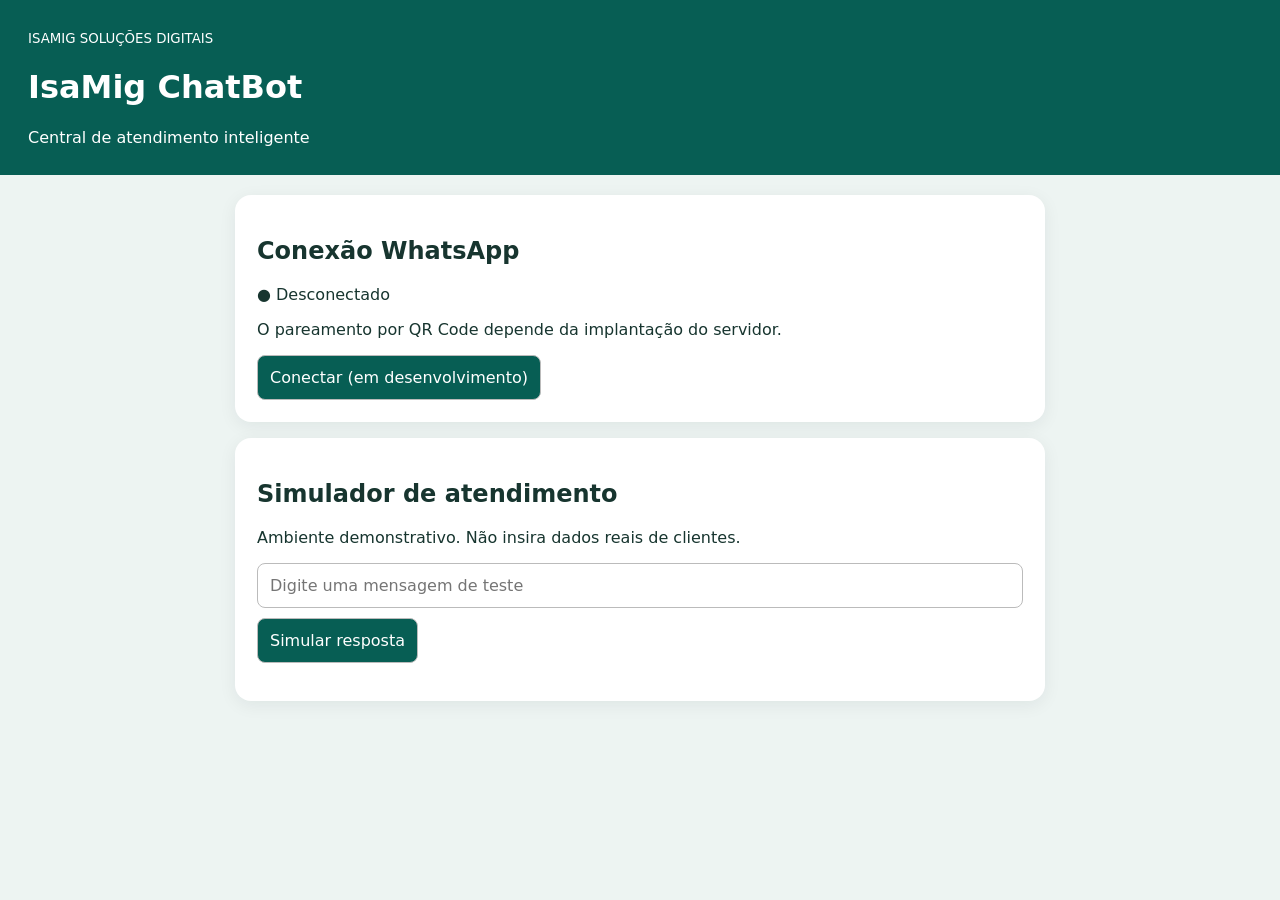
==== chabot/index.html @ 3733f695 "Adiciona protótipo IsaMig ChatBot" ====
<!doctype html><html lang="pt-BR"><head><meta charset="utf-8"><meta name="viewport" content="width=device-width,initial-scale=1"><title>IsaMig ChatBot</title><style>*{box-sizing:border-box}body{margin:0;font:16px system-ui;background:#edf4f2;color:#17352f}header{background:#075e54;color:white;padding:28px}main{max-width:850px;margin:auto;padding:20px}section{background:white;border-radius:16px;padding:22px;margin-bottom:16px;box-shadow:0 4px 18px #1231}input,button{font:inherit;padding:12px;border-radius:8px;border:1px solid #bbb}input{width:100%;margin-bottom:10px}button{background:#075e54;color:white}small{color:#53645f}#out{white-space:pre-wrap;line-height:1.6}</style></head><body><header><small style="color:white">ISAMIG SOLUÇÕES DIGITAIS</small><h1>IsaMig ChatBot</h1>Central de atendimento inteligente</header><main><section><h2>Conexão WhatsApp</h2><p>● Desconectado</p><p>O pareamento por QR Code depende da implantação do servidor.</p><button disabled>Conectar (em desenvolvimento)</button></section><section><h2>Simulador de atendimento</h2><p>Ambiente demonstrativo. Não insira dados reais de clientes.</p><form id="form"><input id="msg" required maxlength="2000" placeholder="Digite uma mensagem de teste"><button>Simular resposta</button></form><p id="out" aria-live="polite"></p></section></main><script>document.querySelector('#form').addEventListener('submit',e=>{e.preventDefault();const t=document.querySelector('#msg').value.toLowerCase();document.querySelector('#out').textContent=/atendente|humano|parar|cancelar/.test(t)?'Solicitação de atendimento humano registrada apenas nesta simulação.':/aposent|pension/.test(t)?'Você já possui empréstimo consignado ou seria o primeiro? Não envie documentos ou dados pessoais.':/empréstimo|emprestimo|consignado/.test(t)?'Olá! Você recebe aposentadoria ou pensão do INSS? A contratação depende de análise.':'Olá! Sou o assistente virtual IsaMig. Como posso ajudar?'})</script></body></html>
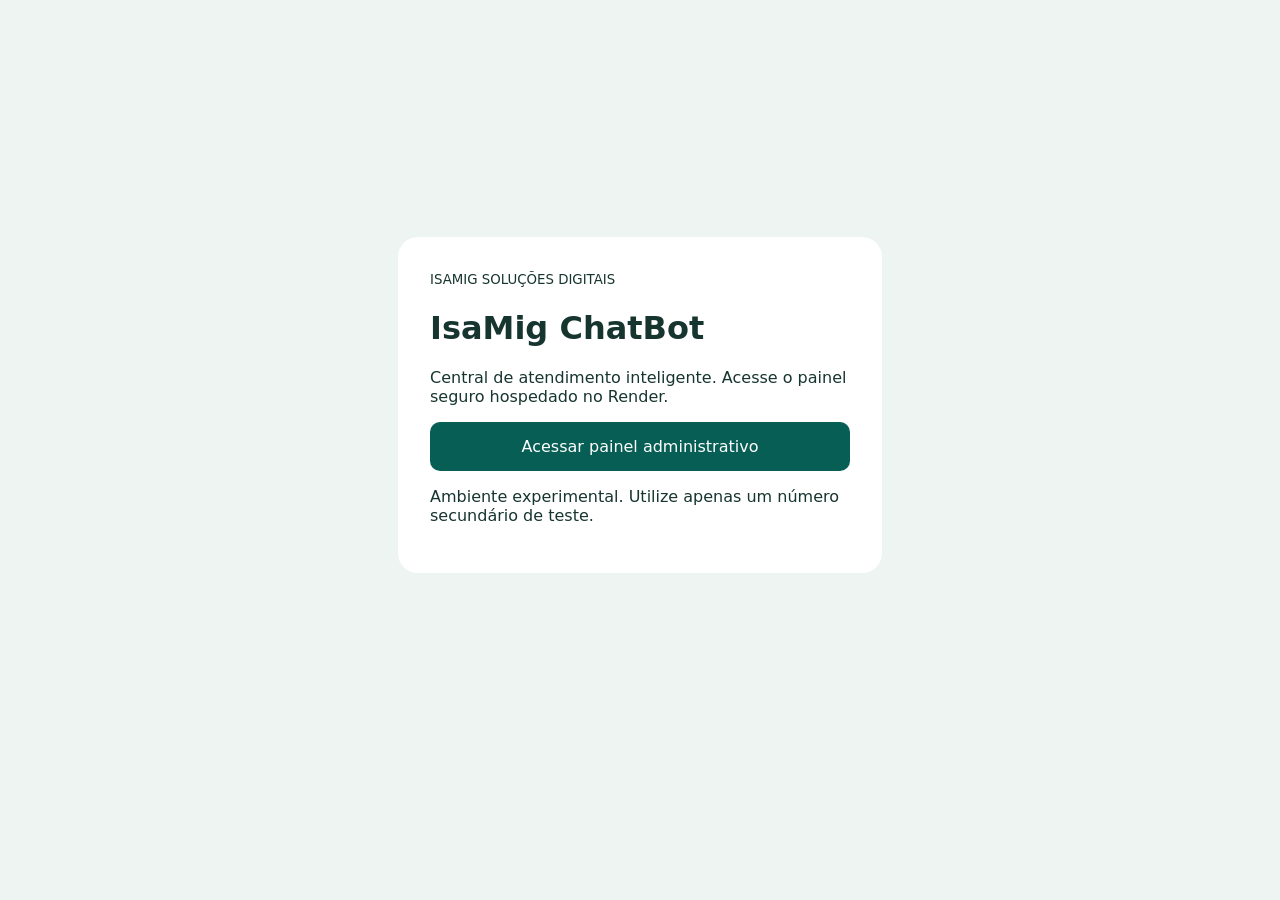
==== commit 2ddadd47: "Conecta portal IsaMig ao painel hospedado no Render" ====
--- a/chabot/index.html
+++ b/chabot/index.html
@@ -1 +1 @@
-<!doctype html><html lang="pt-BR"><head><meta charset="utf-8"><meta name="viewport" content="width=device-width,initial-scale=1"><title>IsaMig ChatBot</title><style>*{box-sizing:border-box}body{margin:0;font:16px system-ui;background:#edf4f2;color:#17352f}header{background:#075e54;color:white;padding:28px}main{max-width:850px;margin:auto;padding:20px}section{background:white;border-radius:16px;padding:22px;margin-bottom:16px;box-shadow:0 4px 18px #1231}input,button{font:inherit;padding:12px;border-radius:8px;border:1px solid #bbb}input{width:100%;margin-bottom:10px}button{background:#075e54;color:white}small{color:#53645f}#out{white-space:pre-wrap;line-height:1.6}</style></head><body><header><small style="color:white">ISAMIG SOLUÇÕES DIGITAIS</small><h1>IsaMig ChatBot</h1>Central de atendimento inteligente</header><main><section><h2>Conexão WhatsApp</h2><p>● Desconectado</p><p>O pareamento por QR Code depende da implantação do servidor.</p><button disabled>Conectar (em desenvolvimento)</button></section><section><h2>Simulador de atendimento</h2><p>Ambiente demonstrativo. Não insira dados reais de clientes.</p><form id="form"><input id="msg" required maxlength="2000" placeholder="Digite uma mensagem de teste"><button>Simular resposta</button></form><p id="out" aria-live="polite"></p></section></main><script>document.querySelector('#form').addEventListener('submit',e=>{e.preventDefault();const t=document.querySelector('#msg').value.toLowerCase();document.querySelector('#out').textContent=/atendente|humano|parar|cancelar/.test(t)?'Solicitação de atendimento humano registrada apenas nesta simulação.':/aposent|pension/.test(t)?'Você já possui empréstimo consignado ou seria o primeiro? Não envie documentos ou dados pessoais.':/empréstimo|emprestimo|consignado/.test(t)?'Olá! Você recebe aposentadoria ou pensão do INSS? A contratação depende de análise.':'Olá! Sou o assistente virtual IsaMig. Como posso ajudar?'})</script></body></html>+<!doctype html><html lang="pt-BR"><head><meta charset="utf-8"><meta name="viewport" content="width=device-width,initial-scale=1"><title>IsaMig ChatBot</title><style>body{font:16px system-ui;background:#edf4f2;color:#17352f;display:grid;place-items:center;min-height:90vh;margin:0}main{max-width:420px;padding:32px;background:white;border-radius:20px;margin:20px}a{display:block;background:#075e54;color:white;padding:15px;border-radius:10px;text-align:center;text-decoration:none}</style></head><body><main><small>ISAMIG SOLUÇÕES DIGITAIS</small><h1>IsaMig ChatBot</h1><p>Central de atendimento inteligente. Acesse o painel seguro hospedado no Render.</p><a href="https://isamig-chatbot.onrender.com/">Acessar painel administrativo</a><p>Ambiente experimental. Utilize apenas um número secundário de teste.</p></main></body></html>
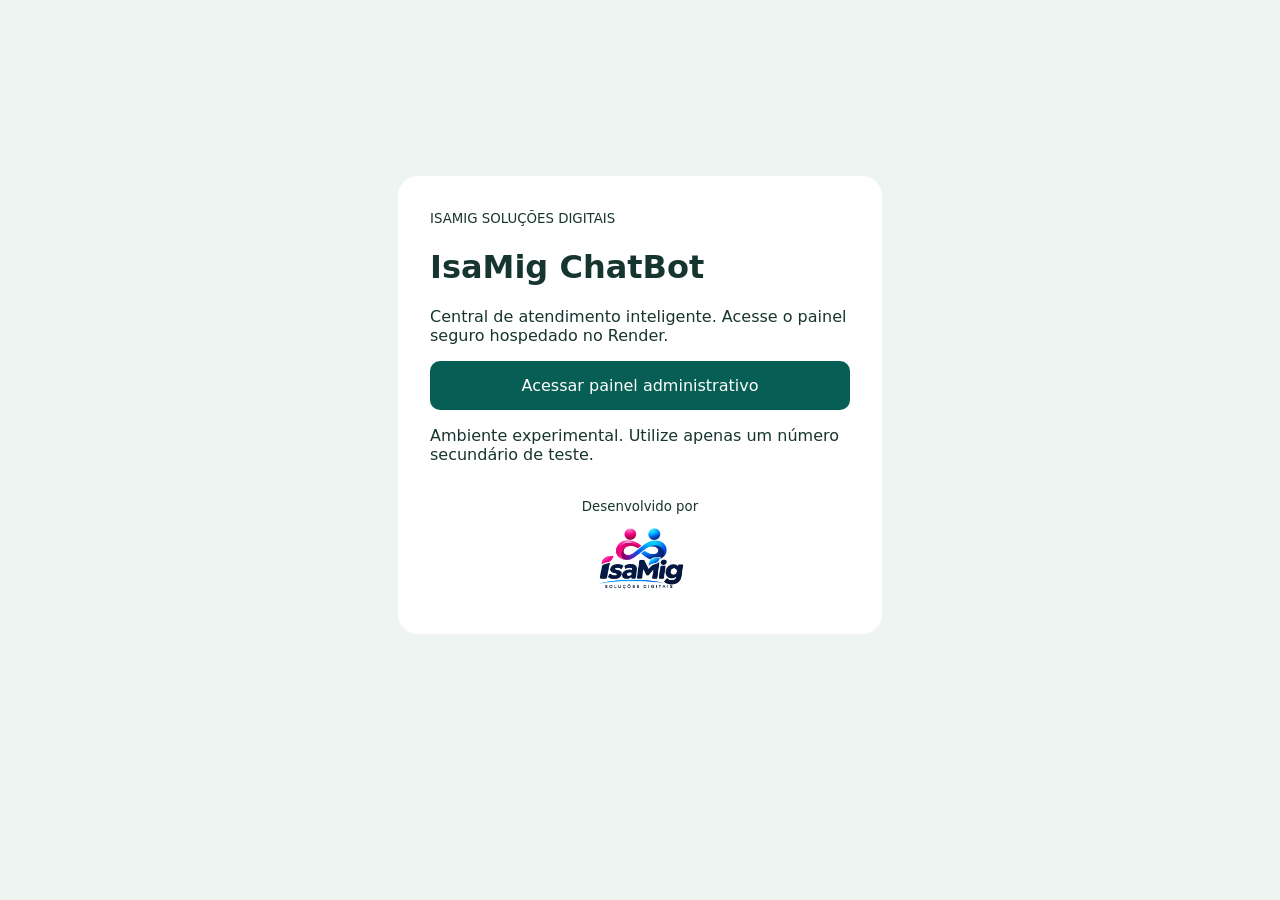
==== commit 093fd1e9: "Redireciona endereço antigo /chabot" ====
--- a/chabot/index.html
+++ b/chabot/index.html
@@ -1 +1 @@
-<!doctype html><html lang="pt-BR"><head><meta charset="utf-8"><meta name="viewport" content="width=device-width,initial-scale=1"><title>IsaMig ChatBot</title><style>body{font:16px system-ui;background:#edf4f2;color:#17352f;display:grid;place-items:center;min-height:90vh;margin:0}main{max-width:420px;padding:32px;background:white;border-radius:20px;margin:20px}a{display:block;background:#075e54;color:white;padding:15px;border-radius:10px;text-align:center;text-decoration:none}</style></head><body><main><small>ISAMIG SOLUÇÕES DIGITAIS</small><h1>IsaMig ChatBot</h1><p>Central de atendimento inteligente. Acesse o painel seguro hospedado no Render.</p><a href="https://isamig-chatbot.onrender.com/">Acessar painel administrativo</a><p>Ambiente experimental. Utilize apenas um número secundário de teste.</p></main></body></html>+<!doctype html><html lang="pt-BR"><head><meta charset="utf-8"><meta http-equiv="refresh" content="0;url=/chatbot/"><link rel="canonical" href="https://grupoisamig.com.br/chatbot/"><title>IsaMig ChatBot</title></head><body><a href="/chatbot/">Acessar novo endereço</a></body></html>
